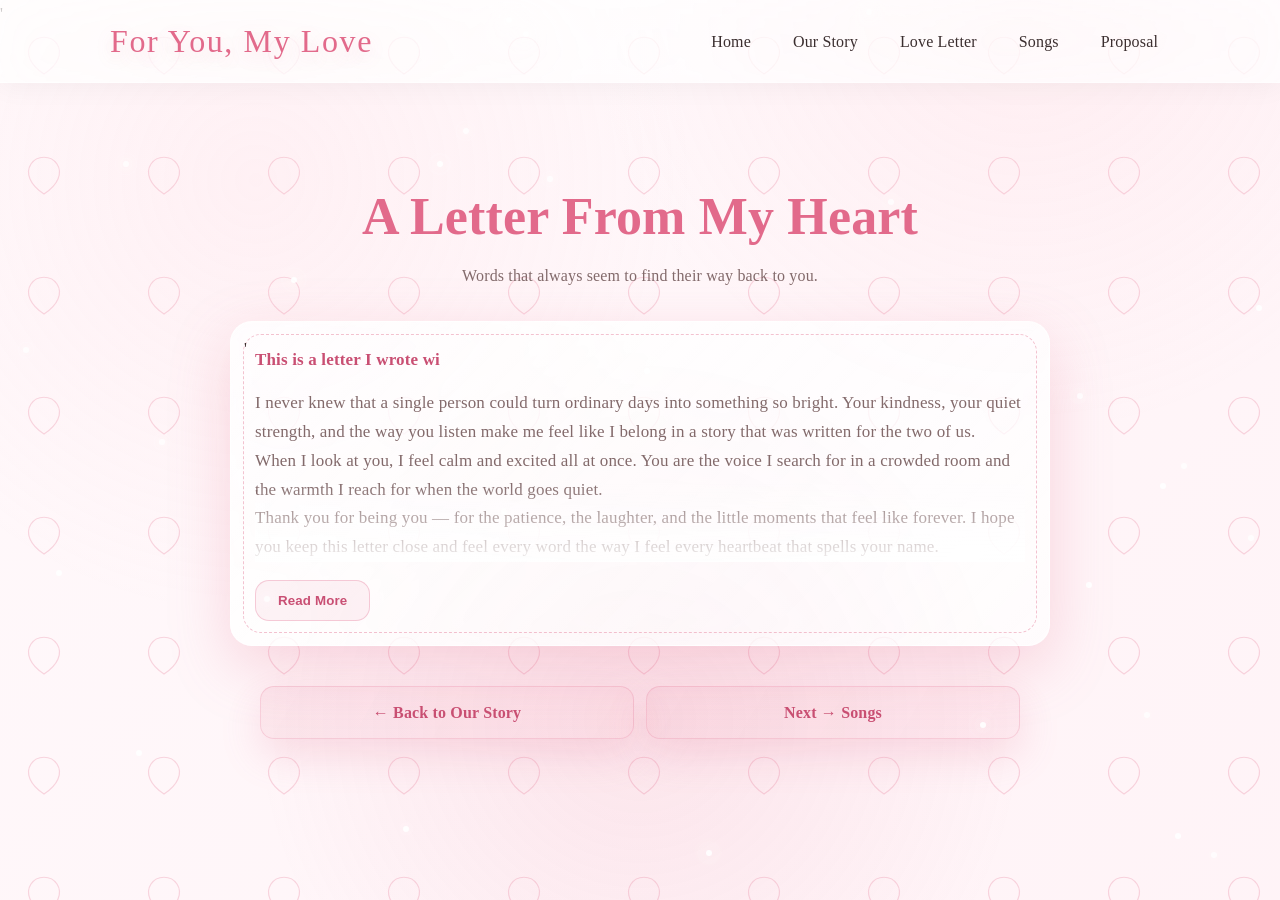
==== letter.html @ e2557288 "Add files via upload" ====
<!DOCTYPE html>
<html lang="en">
<head>
    <meta charset="UTF-8">
    <meta name="viewport" content="width=device-width, initial-scale=1.0">
    <meta http-equiv="Cache-Control" content="no-cache, no-store, must-revalidate">
    <meta http-equiv="Pragma" content="no-cache">
    <meta http-equiv="Expires" content="0">
    <title>Love Letter</title>
    <link rel="stylesheet" href="style.css">
    <script defer src="script.js?v=2"></script>
</head>
<body class="page-letter">
    <header>
        <div class="nav-container">
            <a class="logo" href="index.html">For You, My Love</a>
            <nav>
                <div class="hamburger" aria-label="Toggle navigation" aria-expanded="false">
                    <span></span><span></span><span></span>
                </div>
                <div class="nav-links">
                    <a href="index.html">Home</a>
                    <a href="story.html">Our Story</a>
                    <a href="letter.html">Love Letter</a>
                    <a href="songs.html">Songs</a>
                    <a href="proposal.html">Proposal</a>
                </div>
            </nav>
        </div>
    </header>

    <main>
        <section class="container" style="padding-top:90px;">
            <div class="section-heading reveal">
                <h2>A Letter From My Heart</h2>
                <p>Words that always seem to find their way back to you.</p>
            </div>

            <article class="card letter-card reveal">
                <div class="letter-body">
                    <div class="typing-line" data-typing="This is a letter I wrote with every soft piece of my heart."></div>
                    <div class="expandable">
                        <p><!-- Edit this letter -->I never knew that a single person could turn ordinary days into something so bright. Your kindness, your quiet strength, and the way you listen make me feel like I belong in a story that was written for the two of us.</p>
                        <p><!-- Edit this letter -->When I look at you, I feel calm and excited all at once. You are the voice I search for in a crowded room and the warmth I reach for when the world goes quiet.</p>
                        <p><!-- Edit this letter -->Thank you for being you &mdash; for the patience, the laughter, and the little moments that feel like forever. I hope you keep this letter close and feel every word the way I feel every heartbeat that spells your name.</p>
                    </div>
                    <button class="btn btn-ghost read-more" type="button">Read More</button>
                </div>
            </article>

            <div class="flow-nav">
                <a href="story.html">&larr; Back to Our Story</a>
                <a href="songs.html">Next &rarr; Songs</a>
            </div>
        </section>
    </main>

    
</body>
</html>
---- style.css ----
﻿@import url('"'"'https://fonts.googleapis.com/css2?family=Great+Vibes&family=Poppins:wght@300;400;500;600;700&display=swap'"'"');

:root {
    --bg: #fff7f8;
    --bg-accent: #ffe9ec;
    --primary: #e26a8b;
    --primary-dark: #c94f73;
    --text: #3b2e2f;
    --muted: #836a6b;
    --card: rgba(255, 255, 255, 0.6);
    --shadow: 0 15px 40px rgba(226, 106, 139, 0.2);
    --glass: rgba(255, 255, 255, 0.55);
}

* {
    box-sizing: border-box;
    margin: 0;
    padding: 0;
}

body {
    font-family: '"'"'Poppins'"'"', system-ui, -apple-system, sans-serif;
    color: var(--text);
    background: linear-gradient(135deg, #fff9fb, #ffeef3, #ffe1ea);
    background-size: 400% 400%;
    min-height: 100vh;
    line-height: 1.7;
    letter-spacing: 0.01em;
    scroll-behavior: smooth;
    position: relative;
    overflow-x: hidden;
    opacity: 0;
    animation: pageFade 0.9s ease forwards, gradientDrift 26s ease-in-out infinite;
}

body::before {
    content: ''"'"''; 
    position: fixed;
    inset: 0;
    background: radial-gradient(circle at 20% 20%, rgba(255, 192, 203, 0.12), transparent 35%),
                radial-gradient(circle at 80% 0%, rgba(255, 182, 193, 0.12), transparent 32%),
                radial-gradient(circle at 50% 80%, rgba(226, 106, 139, 0.12), transparent 40%);
    z-index: -1;
    animation: pulseGlow 18s ease-in-out infinite alternate;
}

body::after {
    content: ''"'"''; 
    position: fixed;
    inset: 0;
    background-image: url("data:image/svg+xml,%3Csvg width='120' height='120' viewBox='0 0 120 120' xmlns='http://www.w3.org/2000/svg'%3E%3Cg fill='none' fill-opacity='0.08' stroke='%23e26a8b' stroke-width='1.2'%3E%3Cpath d='M31 44c6-9 20-9 26 0 6 9 1 21-13 30-14-9-19-21-13-30z'/%3E%3C/g%3E%3C/svg%3E");
    opacity: 0.25;
    z-index: -2;
    animation: driftVeil 40s linear infinite;
}

a {
    text-decoration: none;
    color: inherit;
}

img {
    max-width: 100%;
    display: block;
    border-radius: 16px;
}

header {
    position: sticky;
    top: 0;
    z-index: 20;
    backdrop-filter: blur(18px);
    background: rgba(255, 255, 255, 0.75);
    border-bottom: 1px solid rgba(255, 255, 255, 0.5);
    box-shadow: 0 6px 24px rgba(0, 0, 0, 0.04);
}

.nav-container {
    max-width: 1100px;
    margin: 0 auto;
    padding: 14px 20px;
    display: flex;
    align-items: center;
    justify-content: space-between;
    gap: 12px;
}

.logo {
    font-family: '"'"'Great Vibes'"'"', cursive;
    font-size: 32px;
    color: var(--primary);
    letter-spacing: 0.05em;
    text-shadow: 0 6px 18px rgba(226, 106, 139, 0.18);
}

.nav-links {
    display: flex;
    gap: 18px;
    align-items: center;
    transition: transform 0.3s ease, opacity 0.3s ease;
}

.nav-links a {
    padding: 10px 12px;
    border-radius: 12px;
    color: var(--text);
    font-weight: 500;
    position: relative;
}

.nav-links a.active {
    color: var(--primary-dark);
    background: rgba(226, 106, 139, 0.12);
    font-weight: 700;
}

.nav-links a::after {
    content: ''"'"'';
    position: absolute;
    left: 12px;
    right: 12px;
    bottom: 6px;
    height: 3px;
    background: linear-gradient(90deg, var(--primary), #f7a3b7);
    border-radius: 999px;
    transform: scaleX(0);
    transform-origin: center;
    transition: transform 0.25s ease;
}

.nav-links a:hover,
.nav-links a:focus-visible {
    color: var(--primary-dark);
    background: rgba(226, 106, 139, 0.08);
}

.nav-links a:hover::after,
.nav-links a:focus-visible::after {
    transform: scaleX(1);
}

.hamburger {
    display: none;
    flex-direction: column;
    gap: 5px;
    background: var(--glass);
    border: 1px solid rgba(226, 106, 139, 0.35);
    border-radius: 12px;
    padding: 10px;
    cursor: pointer;
    box-shadow: var(--shadow);
}

.hamburger span {
    width: 22px;
    height: 2px;
    background: var(--primary);
    border-radius: 999px;
}

.hero {
    min-height: 100vh;
    display: grid;
    place-items: center;
    text-align: center;
    padding: 120px 20px 80px;
    background: radial-gradient(circle at 20% 20%, rgba(226, 106, 139, 0.18), transparent 38%),
                radial-gradient(circle at 80% 30%, rgba(255, 192, 203, 0.24), transparent 40%),
                linear-gradient(135deg, #fff3f7, #ffe6ed);
    position: relative;
    overflow: hidden;
}

.hero-content {
    max-width: 720px;
    background: rgba(255, 255, 255, 0.72);
    padding: 40px 32px;
    border-radius: 26px;
    box-shadow: 0 24px 60px rgba(226, 106, 139, 0.28);
    backdrop-filter: blur(12px);
    animation: floatPulse 8s ease-in-out infinite;
}

.hero h1 {
    font-family: '"'"'Great Vibes'"'"', cursive;
    font-size: clamp(42px, 6vw, 68px);
    margin-bottom: 10px;
    color: var(--primary-dark);
}

.hero p {
    color: var(--muted);
    margin-bottom: 26px;
    font-size: 18px;
}

.hero-actions {
    display: flex;
    justify-content: center;
    gap: 12px;
    flex-wrap: wrap;
    margin-bottom: 10px;
}

.scroll-cue {
    margin-top: 10px;
    color: var(--primary);
    font-weight: 600;
    letter-spacing: 0.08em;
    animation: pulseDown 2.6s infinite ease-in-out;
}

.floating-aurora {
    position: absolute;
    inset: 0;
    background: radial-gradient(circle at 30% 30%, rgba(226, 106, 139, 0.18), transparent 38%),
                radial-gradient(circle at 70% 60%, rgba(255, 182, 193, 0.2), transparent 42%),
                radial-gradient(circle at 40% 80%, rgba(255, 206, 213, 0.2), transparent 40%);
    filter: blur(30px);
    pointer-events: none;
    animation: sway 10s ease-in-out infinite alternate;
}

.btn {
    display: inline-flex;
    align-items: center;
    justify-content: center;
    gap: 10px;
    padding: 12px 22px;
    border-radius: 14px;
    border: 1px solid transparent;
    font-weight: 600;
    letter-spacing: 0.01em;
    cursor: pointer;
    transition: transform 0.18s ease, box-shadow 0.2s ease, background 0.2s ease;
}

.btn-primary {
    background: linear-gradient(120deg, var(--primary), #f59ab2);
    color: #fff;
    box-shadow: 0 14px 28px rgba(226, 106, 139, 0.32);
}

.btn-primary:hover {
    transform: translateY(-2px) scale(1.01);
    box-shadow: 0 18px 32px rgba(226, 106, 139, 0.38);
}

.btn-ghost {
    background: rgba(226, 106, 139, 0.08);
    color: var(--primary-dark);
    border: 1px solid rgba(226, 106, 139, 0.3);
}

.btn-ghost:hover {
    transform: translateY(-1px);
    background: rgba(226, 106, 139, 0.12);
}

section {
    padding: 80px 20px;
}

section[id] {
    scroll-margin-top: 90px;
}

.section-heading {
    text-align: center;
    margin-bottom: 32px;
}

.section-heading h2 {
    font-family: '"'"'Great Vibes'"'"';
    font-size: clamp(32px, 5vw, 52px);
    color: var(--primary);
}

.section-heading p {
    color: var(--muted);
}

.container {
    max-width: 1100px;
    margin: 0 auto;
}

.story-grid {
    display: grid;
    grid-template-columns: repeat(auto-fit, minmax(260px, 1fr));
    gap: 22px;
}

.card {
    background: var(--glass);
    border: 1px solid rgba(255, 255, 255, 0.6);
    padding: 24px;
    border-radius: 22px;
    box-shadow: var(--shadow);
    backdrop-filter: blur(12px);
    position: relative;
    overflow: hidden;
    transition: transform 0.4s ease, box-shadow 0.4s ease;
}

.card h3 {
    font-size: 20px;
    margin-bottom: 10px;
    color: var(--primary-dark);
}

.card p {
    color: var(--muted);
}

.card::after {
    content: ''"'"''; 
    position: absolute;
    inset: 14px;
    border: 1px solid rgba(226, 106, 139, 0.12);
    border-radius: inherit;
    opacity: 0;
    transition: opacity 0.4s ease;
    pointer-events: none;
}

.card:hover {
    transform: translateY(-8px) scale(1.01);
    box-shadow: 0 30px 60px rgba(226, 106, 139, 0.25);
}

.card:hover::after {
    opacity: 1;
}

.icon-circle {
    width: 44px;
    height: 44px;
    display: grid;
    place-items: center;
    border-radius: 50%;
    background: rgba(226, 106, 139, 0.12);
    color: var(--primary-dark);
    margin-bottom: 12px;
    font-size: 18px;
}

.letter-card {
    max-width: 820px;
    margin: 0 auto;
    background: linear-gradient(135deg, rgba(255, 255, 255, 0.85), rgba(255, 255, 255, 0.72));
    border: 1px solid rgba(255, 255, 255, 0.65);
    box-shadow: 0 20px 60px rgba(226, 106, 139, 0.25);
    position: relative;
}

.letter-card::before {
    content: ''"'"'';
    position: absolute;
    inset: 12px;
    border-radius: 18px;
    border: 1px dashed rgba(226, 106, 139, 0.4);
    pointer-events: none;
}

.letter-body {
    position: relative;
    z-index: 1;
    font-size: 17px;
    color: var(--muted);
}

.typing-line {
    font-weight: 600;
    color: var(--primary-dark);
    margin-bottom: 14px;
    min-height: 28px;
}

.read-more {
    margin-top: 18px;
}

.expandable {
    max-height: 220px;
    overflow: hidden;
    position: relative;
    transition: max-height 0.35s ease;
}

.expandable::after {
    content: ''"'"'';
    position: absolute;
    left: 0;
    right: 0;
    bottom: 0;
    height: 80px;
    background: linear-gradient(0deg, rgba(255, 255, 255, 0.9), transparent);
    pointer-events: none;
}

.expandable.open {
    max-height: 2000px;
}

.expandable.open::after {
    opacity: 0;
}

.song-grid {
    display: grid;
    grid-template-columns: repeat(auto-fit, minmax(240px, 1fr));
    gap: 18px;
}

.song-card {
    display: flex;
    flex-direction: column;
    gap: 8px;
    position: relative;
    overflow: hidden;
    transition: transform 0.25s ease, box-shadow 0.25s ease;
}

.song-card::before {
    content: ''"'"''; 
    position: absolute;
    inset: 0;
    background: radial-gradient(circle at 20% 20%, rgba(226, 106, 139, 0.12), transparent 38%);
    opacity: 0;
    transition: opacity 0.3s ease;
}

.song-card:hover::before {
    opacity: 1;
}

.song-card:hover {
    transform: translateY(-6px);
    box-shadow: 0 18px 38px rgba(226, 106, 139, 0.2);
}

.song-card h3 {
    font-size: 18px;
    color: var(--primary-dark);
}

.song-meta {
    color: var(--muted);
    font-size: 14px;
}

.song-card audio {
    width: 100%;
    margin-top: 6px;
    filter: drop-shadow(0 8px 14px rgba(226, 106, 139, 0.08));
}

.solo-song {
    display: flex;
    flex-direction: column;
    gap: 12px;
}

.solo-controls {
    display: flex;
    flex-wrap: wrap;
    gap: 12px;
    align-items: center;
}

.solo-song audio {
    flex: 1;
    min-width: 220px;
}

.sparkle-field {
    position: fixed;
    inset: 0;
    pointer-events: none;
    mix-blend-mode: screen;
    z-index: 0;
}

.sparkle-field span {
    position: absolute;
    width: 6px;
    height: 6px;
    border-radius: 50%;
    background: rgba(255, 255, 255, 0.75);
    box-shadow: 0 0 12px rgba(255, 255, 255, 0.9);
    animation: sparklePop 6s linear infinite;
}

.sparkle-field span:nth-child(odd) {
    animation-duration: 8s;
    background: rgba(255, 255, 255, 0.9);
    box-shadow: 0 0 16px rgba(255, 255, 255, 0.9);
}

.music-player {
    display: flex;
    align-items: center;
    gap: 14px;
    background: rgba(255, 255, 255, 0.8);
    padding: 16px 20px;
    border-radius: 18px;
    box-shadow: var(--shadow);
    border: 1px solid rgba(255, 255, 255, 0.7);
    margin-bottom: 18px;
}

.progress {
    flex: 1;
    height: 7px;
    background: rgba(226, 106, 139, 0.15);
    border-radius: 999px;
    position: relative;
    overflow: hidden;
}

.progress span {
    position: absolute;
    top: 0;
    left: 0;
    height: 100%;
    width: 45%;
    background: linear-gradient(90deg, var(--primary), #f7a3b7);
    border-radius: inherit;
}

.gallery-grid {
    display: grid;
    grid-template-columns: repeat(auto-fit, minmax(200px, 1fr));
    gap: 14px;
}

.gallery-grid img {
    width: 100%;
    aspect-ratio: 4 / 5;
    object-fit: cover;
    cursor: pointer;
    transition: transform 0.3s ease, box-shadow 0.3s ease;
    box-shadow: 0 18px 40px rgba(226, 106, 139, 0.18);
}

.gallery-grid img:hover {
    transform: translateY(-4px) scale(1.01);
}

.lightbox {
    position: fixed;
    inset: 0;
    background: rgba(20, 10, 10, 0.75);
    backdrop-filter: blur(6px);
    display: grid;
    place-items: center;
    padding: 20px;
    z-index: 50;
    opacity: 0;
    pointer-events: none;
    transition: opacity 0.25s ease;
}

.lightbox.active {
    opacity: 1;
    pointer-events: auto;
}

.lightbox-content {
    position: relative;
    width: min(900px, 92vw);
    max-height: 78vh;
}

.lightbox img {
    width: 100%;
    max-height: 78vh;
    object-fit: cover;
    border-radius: 18px;
    box-shadow: 0 20px 50px rgba(0, 0, 0, 0.35);
}

.lightbox button {
    position: absolute;
    top: 50%;
    transform: translateY(-50%);
    background: rgba(255, 255, 255, 0.76);
    border: none;
    width: 44px;
    height: 44px;
    border-radius: 50%;
    display: grid;
    place-items: center;
    cursor: pointer;
    box-shadow: 0 10px 28px rgba(0, 0, 0, 0.2);
}

.lightbox .prev { left: -18px; }
.lightbox .next { right: -18px; }

.lightbox .close {
    top: -16px;
    right: -16px;
    transform: none;
    width: 40px;
    height: 40px;
}

.proposal-wrap {
    max-width: 860px;
    margin: 0 auto;
    text-align: center;
}

.proposal-wrap h2 {
    font-family: '"'"'Great Vibes'"'"';
    font-size: clamp(36px, 6vw, 60px);
    color: var(--primary-dark);
    margin-bottom: 14px;
}

.proposal-wrap p {
    color: var(--muted);
    margin-bottom: 24px;
}

.proposal-actions {
    display: flex;
    justify-content: center;
    gap: 14px;
    flex-wrap: wrap;
}

.message-box {
    margin-top: 22px;
    background: rgba(255, 255, 255, 0.8);
    border-radius: 16px;
    padding: 18px;
    min-height: 54px;
    color: var(--primary-dark);
    font-weight: 600;
    box-shadow: var(--shadow);
}

.music-toggle {
    margin-top: 18px;
}

.floating-heart {
    position: absolute;
    bottom: -40px;
    font-size: 18px;
    color: rgba(226, 106, 139, 0.85);
    opacity: 0.9;
    animation: floatUp linear forwards;
    filter: drop-shadow(0 8px 14px rgba(226, 106, 139, 0.4));
}

.reveal {
    opacity: 0;
    transform: translateY(22px);
    transition: opacity 0.6s ease, transform 0.6s ease;
}

.reveal.visible {
    opacity: 1;
    transform: none;
}

.playable .reveal {
    transition-delay: 0.05s;
}

.footer {
    text-align: center;
    padding: 26px 20px 40px;
    color: var(--muted);
    font-size: 14px;
}

.signature {
    opacity: 0.7;
    transition: opacity 0.2s ease;
}

.signature a {
    color: var(--primary-dark);
    text-decoration: none;
    border-bottom: 1px dotted rgba(226, 106, 139, 0.5);
}

.signature:hover {
    opacity: 1;
}

.watermark {
    position: absolute;
    bottom: 20px;
    right: 24px;
    opacity: 0.2;
    font-size: 12px;
    letter-spacing: 0.08em;
}

@keyframes pageFade {
    from { opacity: 0; filter: blur(4px); }
    to { opacity: 1; filter: blur(0); }
}

@keyframes gradientDrift {
    0% { background-position: 0% 50%; }
    50% { background-position: 100% 50%; }
    100% { background-position: 0% 50%; }
}

@keyframes pulseGlow {
    from { opacity: 0.6; }
    to { opacity: 1; }
}

@keyframes driftVeil {
    from { transform: translateY(0); }
    to { transform: translateY(-60px); }
}

@keyframes pulseDown {
    0%, 100% { transform: translateY(0); opacity: 0.8; }
    50% { transform: translateY(5px); opacity: 1; }
}

@keyframes sway {
    from { transform: translateY(-8px) scale(1.02); }
    to { transform: translateY(12px) scale(1.05); }
}

@keyframes floatPulse {
    0%, 100% { transform: translateY(0); }
    50% { transform: translateY(-10px); }
}

@keyframes floatUp {
    from { transform: translateY(0) scale(1); opacity: 0.9; }
    to { transform: translateY(-160px) scale(1.2); opacity: 0; }
}

@keyframes sparklePop {
    0% { transform: translateY(0) scale(0.7); opacity: 0; }
    25% { opacity: 0.9; }
    50% { transform: translateY(-40px) scale(1); opacity: 0.8; }
    100% { transform: translateY(-80px) scale(0.5); opacity: 0; }
}

.flow-nav {
    display: flex;
    justify-content: space-between;
    align-items: center;
    gap: 12px;
    margin: 40px auto 0;
    max-width: 760px;
}

.flow-nav a {
    padding: 12px 18px;
    border-radius: 14px;
    box-shadow: var(--shadow);
    background: linear-gradient(120deg, rgba(226, 106, 139, 0.12), rgba(245, 154, 178, 0.14));
    border: 1px solid rgba(226, 106, 139, 0.2);
    color: var(--primary-dark);
    font-weight: 600;
    flex: 1;
    text-align: center;
    transition: transform 0.16s ease, box-shadow 0.2s ease;
}

.flow-nav a:hover {
    transform: translateY(-2px);
    box-shadow: 0 18px 38px rgba(226, 106, 139, 0.2);
}

.flow-nav .spacer {
    flex: 1;
    visibility: hidden;
}

@media (max-width: 900px) {
    .nav-links {
        position: absolute;
        top: 74px;
        right: 20px;
        background: rgba(255, 255, 255, 0.92);
        border-radius: 16px;
        padding: 14px;
        box-shadow: 0 16px 34px rgba(0, 0, 0, 0.08);
        flex-direction: column;
        align-items: flex-start;
        transform: translateY(-10px);
        opacity: 0;
        pointer-events: none;
    }

    .nav-links.open {
        opacity: 1;
        transform: translateY(0);
        pointer-events: auto;
    }

    .hamburger { display: flex; }
}

@media (max-width: 640px) {
    .hero-content { padding: 32px 24px; }
    .nav-container { padding: 14px 16px; }
    .hero h1 { font-size: clamp(38px, 10vw, 56px); }
    .proposal-actions { flex-direction: column; }
    .lightbox .prev { left: 4px; }
    .lightbox .next { right: 4px; }
}

.creator-overlay {
    position: fixed;
    inset: 0;
    background: rgba(255, 240, 244, 0.95);
    z-index: 200;
    display: flex;
    align-items: center;
    justify-content: center;
    padding: 20px;
    backdrop-filter: blur(8px);
    animation: pageFade 0.6s ease forwards;
}

.creator-card {
    max-width: 460px;
    width: 100%;
    text-align: center;
    background: rgba(255, 255, 255, 0.85);
    border-radius: 30px;
    padding: 36px 28px;
    box-shadow: 0 30px 80px rgba(226, 106, 139, 0.35);
    border: 1px solid rgba(255, 255, 255, 0.7);
    position: relative;
    overflow: hidden;
}

.creator-card h2 {
    font-family: '"'"'Great Vibes'"'"', cursive;
    font-size: 54px;
    color: var(--primary-dark);
    margin-bottom: 16px;
}

.creator-card p {
    color: var(--muted);
    margin-bottom: 18px;
}

.creator-card a {
    color: var(--primary-dark);
    font-weight: 600;
}

.creator-overlay .btn {
    margin-top: 12px;
}

.creator-overlay.hidden {
    opacity: 0;
    pointer-events: none;
    transition: opacity 0.4s ease;
}
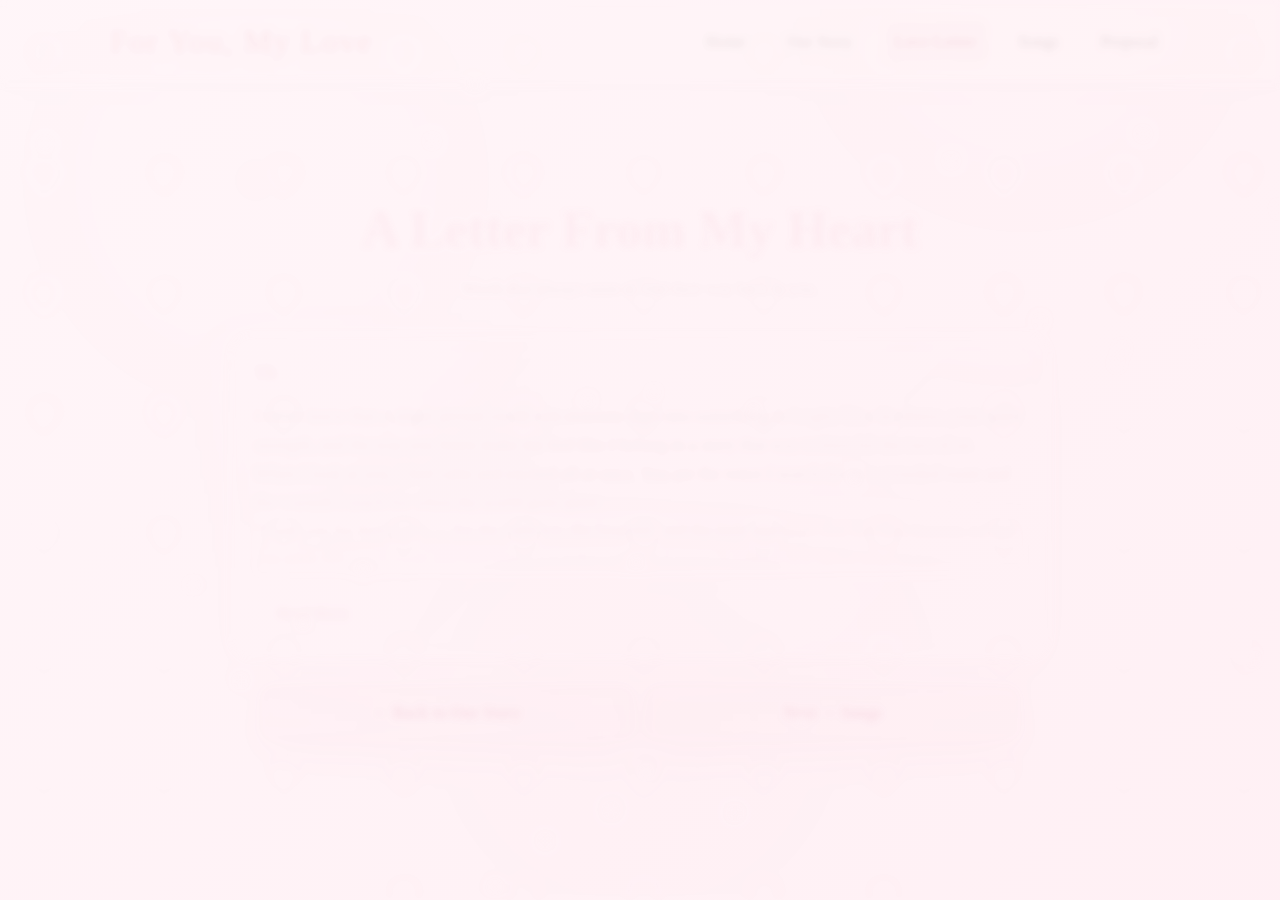
==== commit 3c5c80a2: "fix(security): remove exposed webhook, fix memory leaks, and add GitHub Pages deployment" ====
--- a/letter.html
+++ b/letter.html
@@ -2,63 +2,10 @@
 <html lang="en">
 <head>
     <meta charset="UTF-8">
-    <meta name="viewport" content="width=device-width, initial-scale=1.0">
-    <meta http-equiv="Cache-Control" content="no-cache, no-store, must-revalidate">
-    <meta http-equiv="Pragma" content="no-cache">
-    <meta http-equiv="Expires" content="0">
-    <title>Love Letter</title>
-    <link rel="stylesheet" href="style.css">
-    <script defer src="script.js?v=2"></script>
+    <meta http-equiv="refresh" content="0; url=index.html#/letter">
+    <title>Redirecting…</title>
 </head>
-<body class="page-letter">
-    <header>
-        <div class="nav-container">
-            <a class="logo" href="index.html">For You, My Love</a>
-            <nav>
-                <div class="hamburger" aria-label="Toggle navigation" aria-expanded="false">
-                    <span></span><span></span><span></span>
-                </div>
-                <div class="nav-links">
-                    <a href="index.html">Home</a>
-                    <a href="story.html">Our Story</a>
-                    <a href="letter.html">Love Letter</a>
-                    <a href="songs.html">Songs</a>
-                    <a href="proposal.html">Proposal</a>
-                </div>
-            </nav>
-        </div>
-    </header>
-
-    <main>
-        <section class="container" style="padding-top:90px;">
-            <div class="section-heading reveal">
-                <h2>A Letter From My Heart</h2>
-                <p>Words that always seem to find their way back to you.</p>
-            </div>
-
-            <article class="card letter-card reveal">
-                <div class="letter-body">
-                    <div class="typing-line" data-typing="This is a letter I wrote with every soft piece of my heart."></div>
-                    <div class="expandable">
-                        <p><!-- Edit this letter -->I never knew that a single person could turn ordinary days into something so bright. Your kindness, your quiet strength, and the way you listen make me feel like I belong in a story that was written for the two of us.</p>
-                        <p><!-- Edit this letter -->When I look at you, I feel calm and excited all at once. You are the voice I search for in a crowded room and the warmth I reach for when the world goes quiet.</p>
-                        <p><!-- Edit this letter -->Thank you for being you &mdash; for the patience, the laughter, and the little moments that feel like forever. I hope you keep this letter close and feel every word the way I feel every heartbeat that spells your name.</p>
-                    </div>
-                    <button class="btn btn-ghost read-more" type="button">Read More</button>
-                </div>
-            </article>
-
-            <div class="flow-nav">
-                <a href="story.html">&larr; Back to Our Story</a>
-                <a href="songs.html">Next &rarr; Songs</a>
-            </div>
-        </section>
-    </main>
-
-    
+<body style="font-family: sans-serif; text-align: center; padding: 50px; background: #fff7f8; color: #3b2e2f;">
+    <p>Redirecting to letter… <a href="index.html#/letter" style="color: #e26a8b;">Click here</a>.</p>
 </body>
 </html>
-
-
-
-
